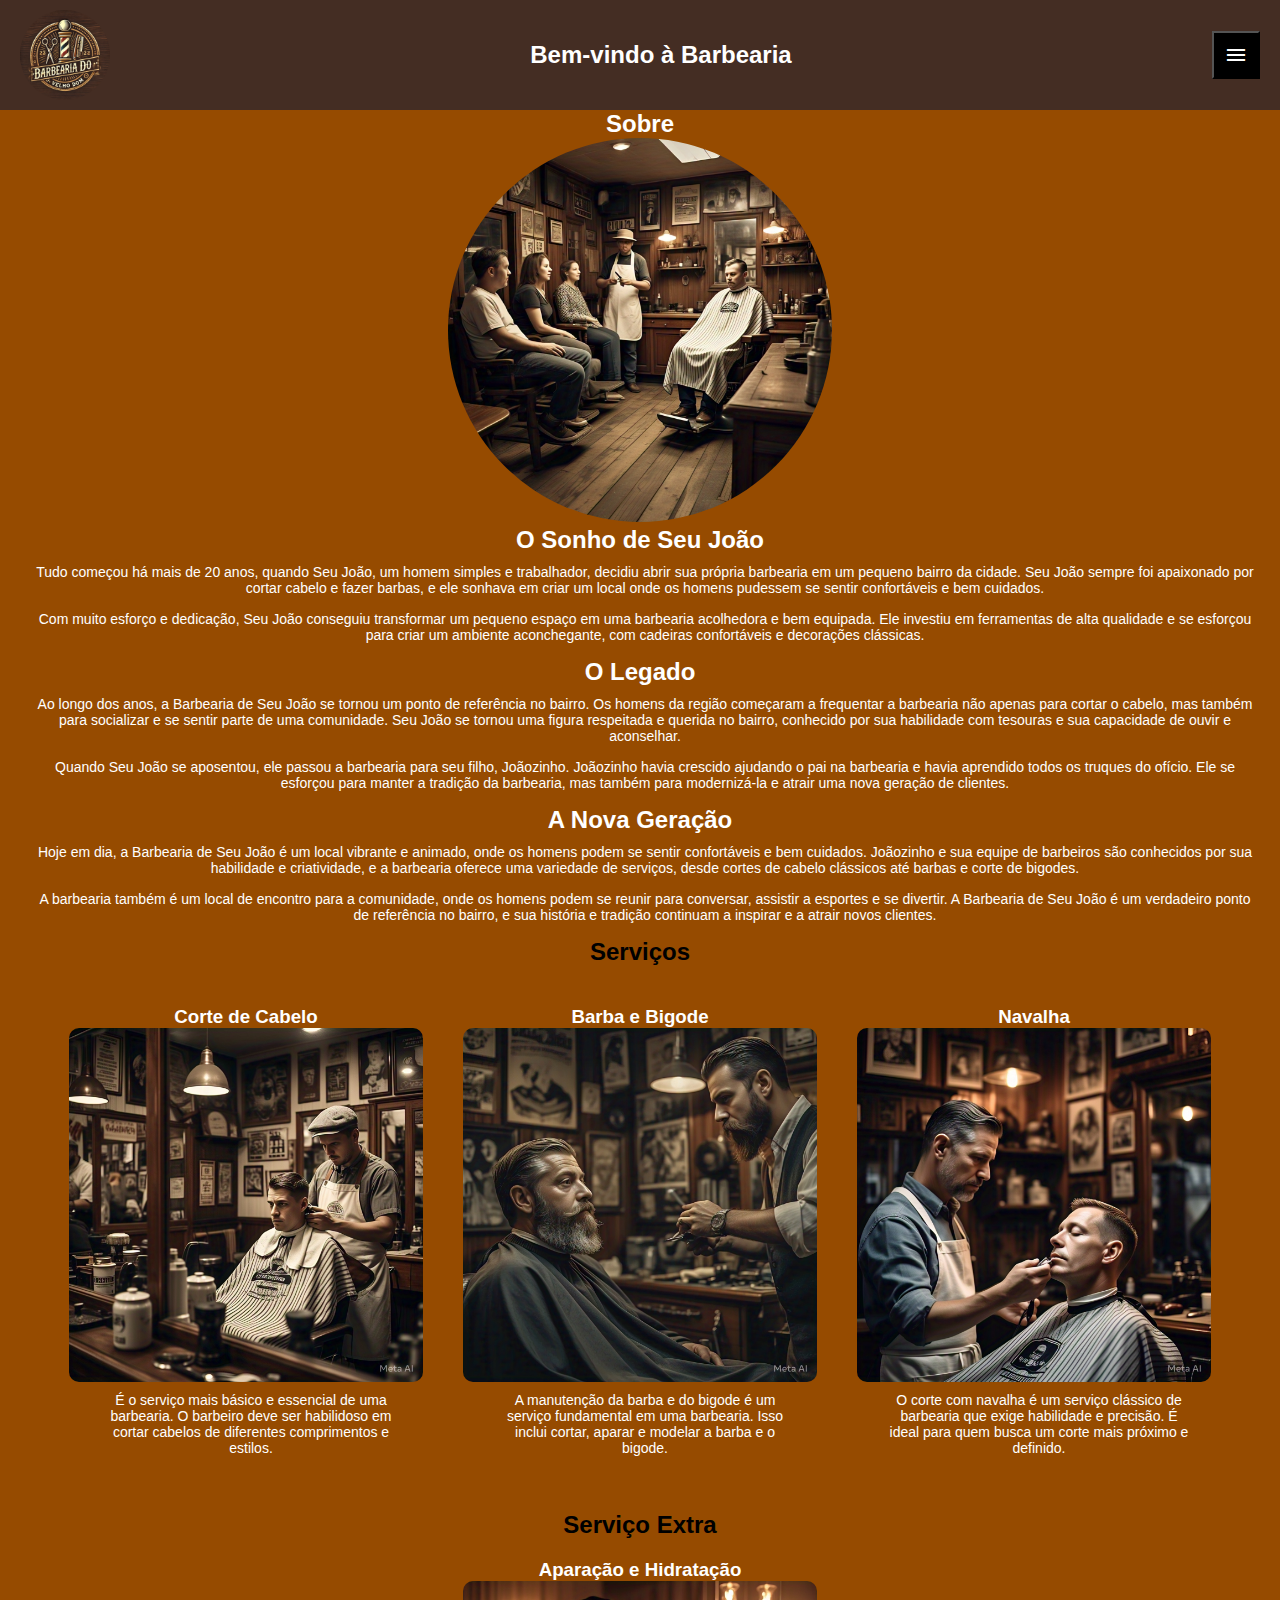
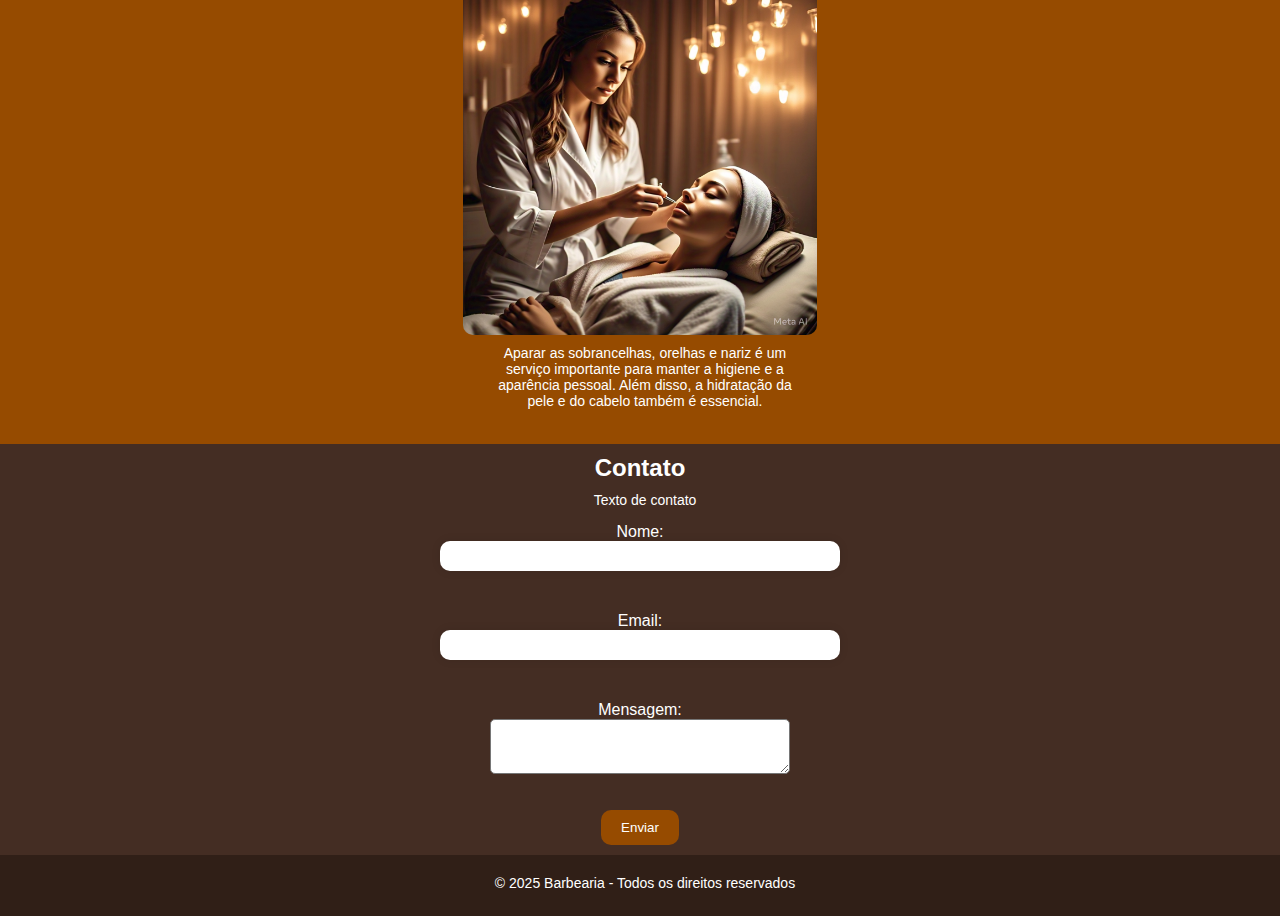
==== index.html @ 8e46d8b0 "subindo o primeiro projeto da barbearia" ====
<!DOCTYPE html>
<html lang="pt-BR">

<head>
    <meta charset="UTF-8">
    <meta name="viewport" content="width=device-width, initial-scale=1.0">
    <link rel="stylesheet" href="./css/styles.css">
    <script src="./js/script.js" defer></script>
    <link rel="stylesheet" href="https://fonts.googleapis.com/icon?family=Material+Icons">
    <link rel="icon" type="image/x-icon" href="./img/logo.webp">
    <title>BarberShop</title>
</head>

<body>
    <header class="header">
        <img class='logo' src="./img/logo.webp" alt="Logo da Barbearia" />
        <h1>Bem-vindo à Barbearia</h1>
        <button id="menu" class="material-icons" onclick="clickMenu()">menu</button>
        <menu id="menuItens">
            <ul class="link-lista">
                <a href="./index.html">Home</a>
                <a href="./Pages/produtos.html">Produtos</a>
                <a href="./Pages/barbeiros.html">Barbeiros</a>
                <a href="./Pages/agenda.html">Agendar</a>
                <a href="#">Reserva</a>
            </ul>
        </menu>
    </header>
    <main>
        <section id="sobre">
            <h2>Sobre</h2>
            <img class="imagem" src="./img/Imagem1.jpeg" alt="Nossa Barbearia">
            <h2>O Sonho de Seu João</h2>
            <p>Tudo começou há mais de 20 anos, quando Seu João, um homem simples e trabalhador, decidiu abrir sua
                própria barbearia em um pequeno bairro da cidade. Seu João sempre foi apaixonado por cortar cabelo e
                fazer barbas, e ele sonhava em criar um local onde os homens pudessem se sentir confortáveis e bem
                cuidados.</p>
            <p>Com muito esforço e dedicação, Seu João conseguiu transformar um pequeno espaço em uma barbearia
                acolhedora e bem equipada. Ele investiu em ferramentas de alta qualidade e se esforçou para criar um
                ambiente aconchegante, com cadeiras confortáveis e decorações clássicas.</p>
            <h2>O Legado</h2>
            <p>Ao longo dos anos, a Barbearia de Seu João se tornou um ponto de referência no bairro. Os homens da
                região começaram a frequentar a barbearia não apenas para cortar o cabelo, mas também para socializar e
                se sentir parte de uma comunidade. Seu João se tornou uma figura respeitada e querida no bairro,
                conhecido por sua habilidade com tesouras e sua capacidade de ouvir e aconselhar.</p>
            <p>Quando Seu João se aposentou, ele passou a barbearia para seu filho, Joãozinho. Joãozinho havia crescido
                ajudando o pai na barbearia e havia aprendido todos os truques do ofício. Ele se esforçou para manter a
                tradição da barbearia, mas também para modernizá-la e atrair uma nova geração de clientes.</p>
            <h2>A Nova Geração</h2>
            <p>Hoje em dia, a Barbearia de Seu João é um local vibrante e animado, onde os homens podem se sentir
                confortáveis e bem cuidados. Joãozinho e sua equipe de barbeiros são conhecidos por sua habilidade e
                criatividade, e a barbearia oferece uma variedade de serviços, desde cortes de cabelo clássicos até
                barbas e corte de bigodes.</p>
            <p>A barbearia também é um local de encontro para a comunidade, onde os homens podem se reunir para
                conversar, assistir a esportes e se divertir. A Barbearia de Seu João é um verdadeiro ponto de
                referência no bairro, e sua história e tradição continuam a inspirar e a atrair novos clientes.</p>
        </section>


        <section id="servicos">
            <h2>Serviços</h2>
            <ul class="servicos-lista">
                <li class="servico">
                    <h3>Corte de Cabelo</h3>
                    <div class="servico-imagem-container">
                        <img class="servico-imagem" src="./img/Serviço1.jpeg" alt="serviço de corte">
                    </div>
                    <p>É o serviço mais básico e essencial de uma barbearia. 
                        O barbeiro deve ser habilidoso em cortar cabelos de diferentes comprimentos e estilos.</p>
                </li>
                <li class="servico">
                    <h3>Barba e Bigode</h3>
                    <div class="servico-imagem-container">
                        <img class="servico-imagem" src="./img/Serviço 2.jpeg" alt="Serviço Barba e Bigode">
                    </div>
                    <p>A manutenção da barba e do bigode é um serviço fundamental em uma barbearia. 
                        Isso inclui cortar, aparar e modelar a barba e o bigode.</p>
                </li>
                <li class="servico">
                    <h3>Navalha</h3>
                    <div class="servico-imagem-container">
                        <img class="servico-imagem" src="./img/Serviço 3.jpeg" alt="Serviço Navalha">
                    </div>
                    <p>O corte com navalha é um serviço clássico de barbearia que exige habilidade e precisão. 
                        É ideal para quem busca um corte mais próximo e definido.</p>
                </li>
                <li class="servico">
                    <h2>Serviço Extra</h2>
                    <h3>Aparação e Hidratação</h3>
                    <div class="servico-imagem-container">
                        <img class="servico-imagem" src="./img/Serviço_a_parte.jpeg" alt="Serviço Aparação e Hidratação">
                    </div>
                    <p>Aparar as sobrancelhas, orelhas e nariz é um serviço importante para manter a higiene e a aparência pessoal. 
                        Além disso, a hidratação da pele e do cabelo também é essencial.</p>
                </li>
            </ul>
        </section>


        <section id="contato">
            <h2>Contato</h2>
            <p>Texto de contato</p>
            <form>
                <label for="nome">Nome:</label>
                <input type="text" id="nome" name="nome"><br><br>
                <label for="email">Email:</label>
                <input type="email" id="email" name="email"><br><br>
                <label for="mensagem">Mensagem:</label>
                <textarea id="mensagem" name="mensagem"></textarea><br><br>
                <button>Enviar</button>
            </form>
        </section>


        <footer>
            <p>&copy; 2025 Barbearia - Todos os direitos reservados</p>
        </footer>
    </main>
</body>

</html>
---- css/styles.css ----
* {
    margin: 0;
    padding: 0;
    box-sizing: border-box;
    font-family: "Roboto", sans-serif;
}

main {
    background-color: #964B00;
    color: #ffffff;
    text-align: center;
}


body {
    margin: 0;
    padding: 0;
}

header {
    display: flex;
    align-items: center;
    justify-content: space-between;
    padding: 10px 20px;
    background-color: #442d23;
    color: #ffffff;
}

.logo {
    height: 90px;
    border-radius: 50%;
}

h1 {
    margin: 0;
    font-size: 24px;
}

p {
    margin: 10px 20px 15px 30px;
    font-size: 14px;
}


.navbar {
    display: flex;
    align-items: center;
}

menu {
    display: none;
}

.link-lista {
    display: flex;
    flex-direction: column;
    list-style: none;
    margin: 0;
    padding: 0;
}

.link-lista a {
    color: #ffffff;
    text-decoration: none;
    font-size: 16px;
}

.link-lista a:hover {
    text-decoration: underline;
}

button#menu {
    background-color: rgb(0, 0, 0);
    color: #ffffff;
    display: block;
    text-align: center;
    padding: 10px;
    cursor: pointer;
}

button#menu:hover {
    background-color: #ffffff;
    color: #000000;
}

#popUp {
    position: absolute;
    top: 70px;
}

#menuItens {
    color: #ffffff;
    background-color: #442d23;
    position: absolute;
    text-align: center;
    padding: 20px;
    border-radius: 5px;
    top: 90px;
    right: 18px;
}

.sobre {
    display: flex;
    justify-content: center;
    align-items: center;
}

.imagem {
    width: 30%;
    height: auto;
    border-radius: 50%;
}

.servicos-lista {
    list-style: none;
    padding: 0;
    margin: 0;
    display: flex;
    flex-wrap: wrap;
    justify-content: center;
}

.servico {
    margin: 20px;
    width: calc(30% - 30px);
    display: flex;
    flex-direction: column;
    align-items: center;
}

.servico-imagem-container {
    width: 100%;
    padding-bottom: 100%;
    position: relative;
}

.servico-imagem {
    position: absolute;
    top: 0;
    left: 0;
    width: 100%;
    height: 100%;
    object-fit: cover;
    border-radius: 10px;
}

#servicos h2 {
    margin-bottom: 20px;
    color: #000000;
}

#contato {
    background-color: #442d23;
    color: #ffffff;
    text-align: center;
    padding: 10px;
}

#contato form {
    display: flex;
    flex-direction: column;
    align-items: center;
}

#contato input {
    width: 400px;
    height: 30px;
    padding: 5px;
    margin-bottom: 5px;
    border: none;
    border-radius: 10px;
    box-shadow: 0 0 10px rgba(0, 0, 0, 0.1);
    text-align: left;
    font-weight: bold;
}

#contato textarea {
    width: 300px;
    height: 55px;
    padding: 5px;
    border-radius: 5px;
}

#contato button {
    padding: 10px 20px;
    background-color: #964B00;
    color: #ffffff;
    border: none;
    border-radius: 10px;
    cursor: pointer;
}

#contato button:hover {
    background-color: #7a3f00;
}

footer {
    background-color: #301f17;
    color: #ffffff;
    text-align: center;
    padding: 10px;
}


/* Estilos para telas menores (menu sanduíche) */
@media (max-width: 768px) {
    .menu-icon {
        display: block;
    }

    .nav-links {
        display: none;
        flex-direction: column;
        position: absolute;
        top: 60px;
        left: 0;
        background-color: #333;
        width: 100%;
        padding: 10px 0;
    }

    .nav-links.active {
        display: flex;
    }

    .nav-links li {
        margin: 10px 0;
        text-align: center;
    }
}
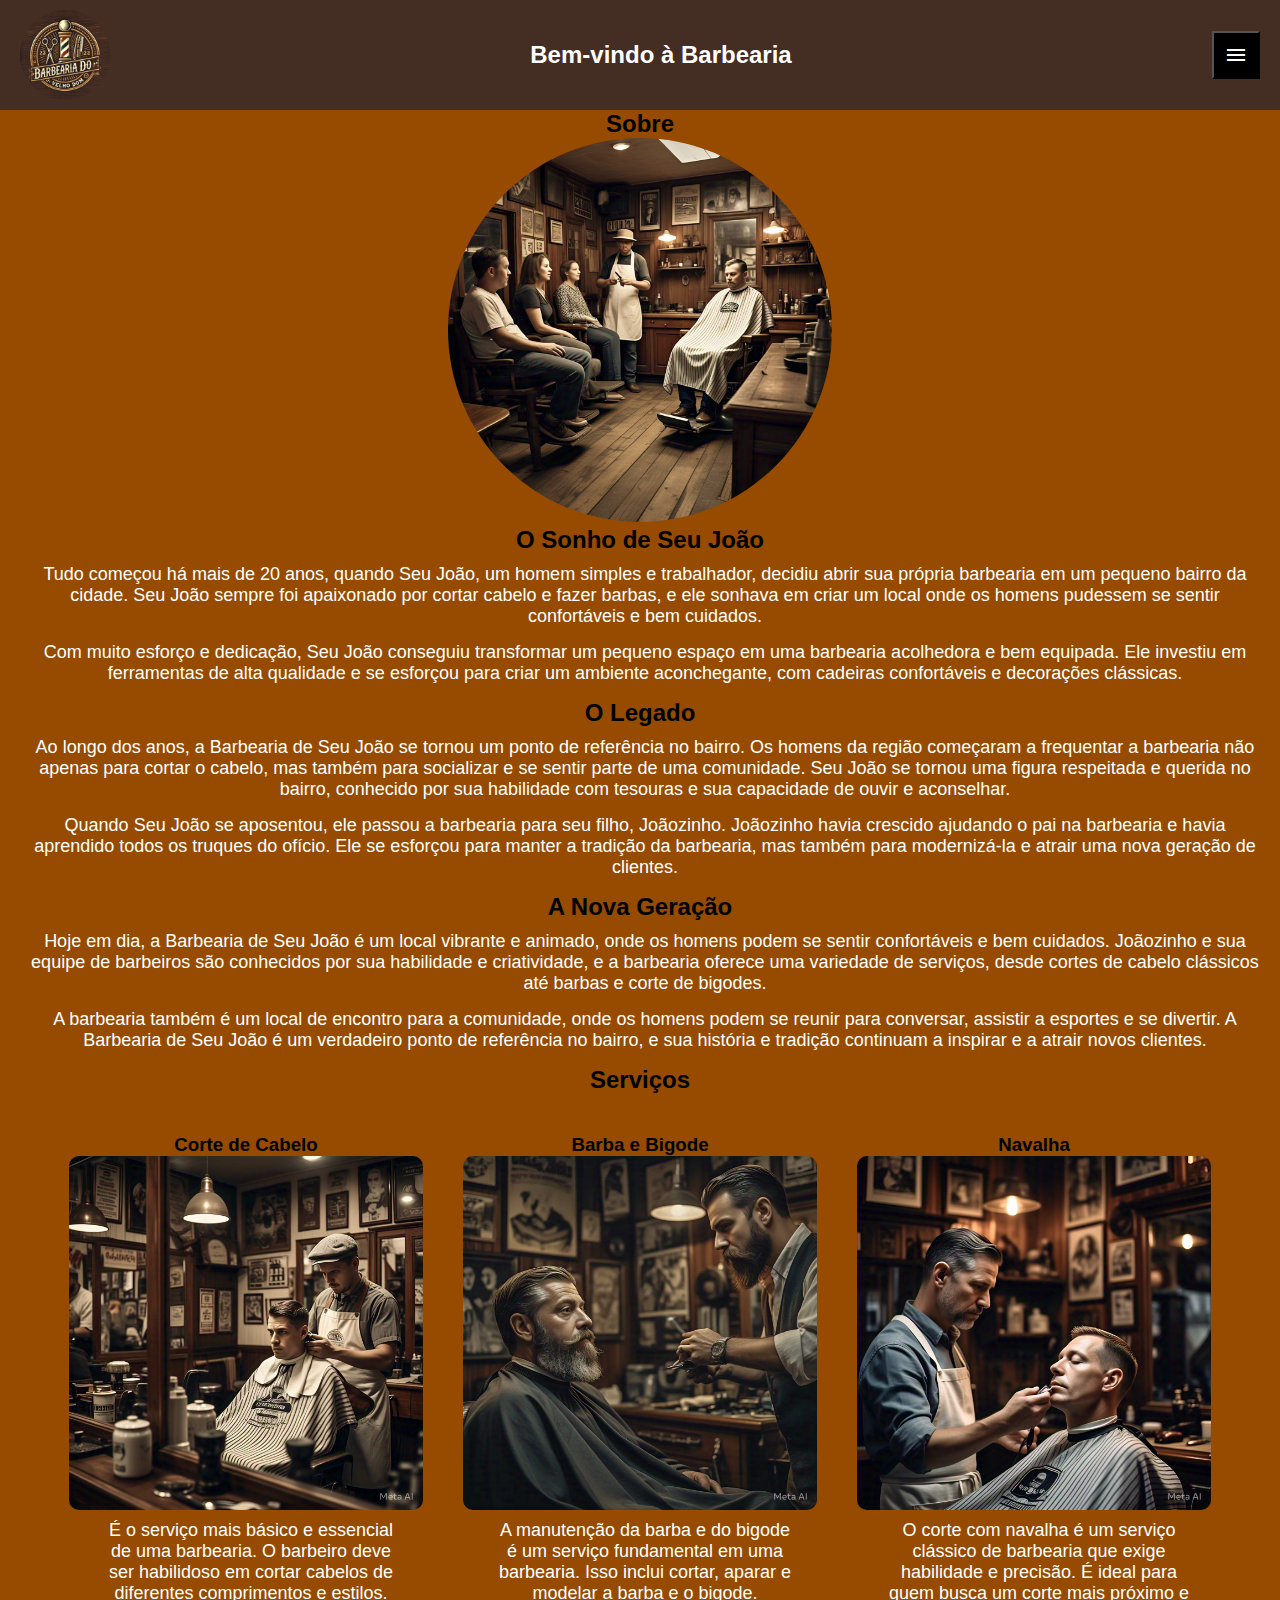
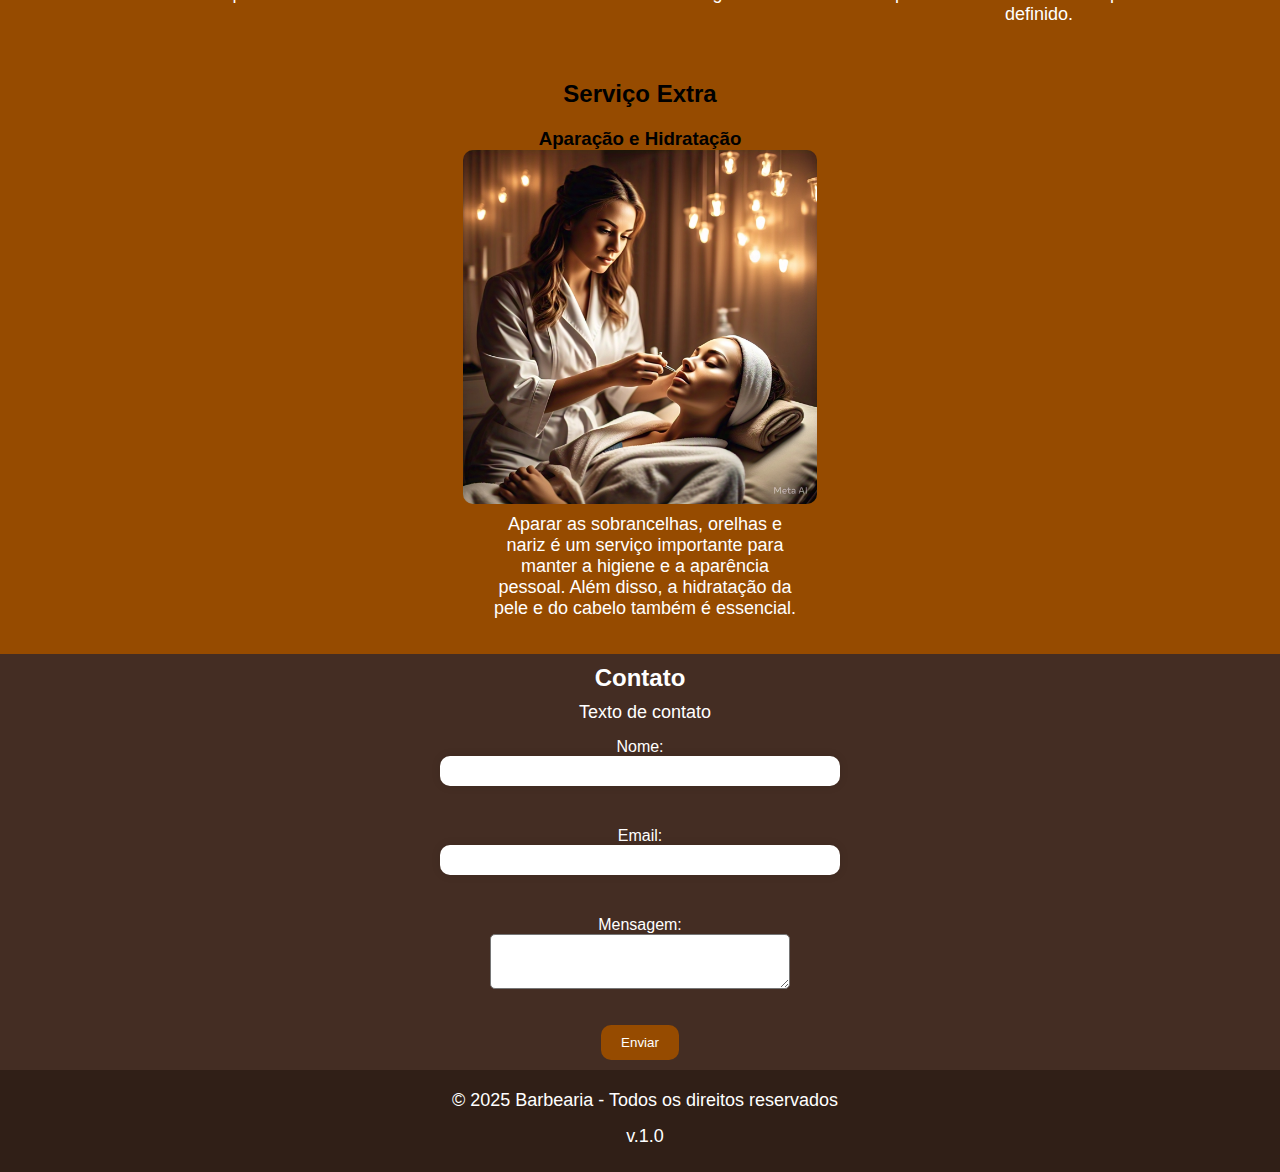
==== commit 46ba7804: "subindo novas altarações do projeto" ====
--- a/index.html
+++ b/index.html
@@ -22,7 +22,7 @@
                 <a href="./Pages/produtos.html">Produtos</a>
                 <a href="./Pages/barbeiros.html">Barbeiros</a>
                 <a href="./Pages/agenda.html">Agendar</a>
-                <a href="#">Reserva</a>
+                <a href="./Pages/carrinho.html">Carrinho</a>
             </ul>
         </menu>
     </header>
@@ -95,25 +95,24 @@
                 </li>
             </ul>
         </section>
-
-
         <section id="contato">
             <h2>Contato</h2>
             <p>Texto de contato</p>
-            <form>
-                <label for="nome">Nome:</label>
-                <input type="text" id="nome" name="nome"><br><br>
-                <label for="email">Email:</label>
-                <input type="email" id="email" name="email"><br><br>
-                <label for="mensagem">Mensagem:</label>
-                <textarea id="mensagem" name="mensagem"></textarea><br><br>
-                <button>Enviar</button>
+            <form id="form-contato">
+              <label for="nome">Nome:</label>
+              <input type="text" id="nome" name="nome"><br><br>
+              <label for="email">Email:</label>
+              <input type="email" id="email" name="email"><br><br>
+              <label for="mensagem">Mensagem:</label>
+              <textarea id="mensagem" name="mensagem"></textarea><br><br>
+              <button id="enviar-form">Enviar</button>
+              <div id="mensagem-sucesso">Formulário enviado com sucesso!</div>
+              <div id="mensagem-erro"></div>
             </form>
-        </section>
-
-
+          </section>
         <footer>
             <p>&copy; 2025 Barbearia - Todos os direitos reservados</p>
+            <p>v.1.0</p>
         </footer>
     </main>
 </body>
--- a/css/styles.css
+++ b/css/styles.css
@@ -7,7 +7,6 @@
 
 main {
     background-color: #964B00;
-    color: #ffffff;
     text-align: center;
 }
 
@@ -38,7 +37,8 @@
 
 p {
     margin: 10px 20px 15px 30px;
-    font-size: 14px;
+    font-size: 18px;
+    color: #ffffff;
 }
 
 
@@ -194,6 +194,19 @@
     background-color: #7a3f00;
 }
 
+#mensagem-sucesso {
+    display: none;
+    color: green;
+    font-weight: bold;
+    margin-bottom: 10px;
+}
+
+#mensagem-erro {
+    display: none;
+    color: red;
+    font-weight: bold;
+    margin-bottom: 10px;
+}
 footer {
     background-color: #301f17;
     color: #ffffff;
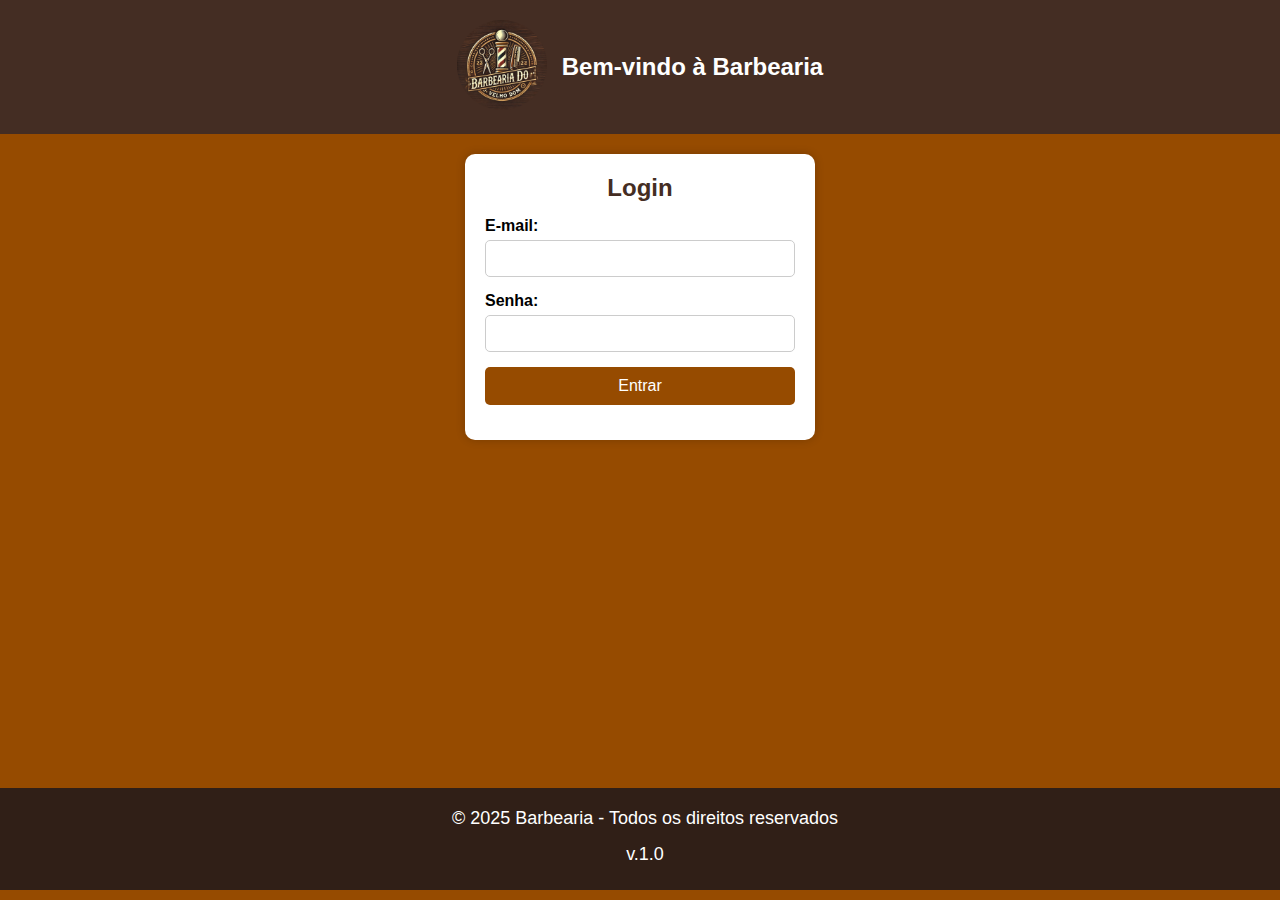
==== commit ec758189: "subindo novas altarações do projeto1.0v" ====
--- a/index.html
+++ b/index.html
@@ -4,117 +4,40 @@
 <head>
     <meta charset="UTF-8">
     <meta name="viewport" content="width=device-width, initial-scale=1.0">
+    <title>Login</title>
+    <link rel="icon" type="image/x-icon" href="./img/logo.webp">
+    <link rel="stylesheet" href="https://fonts.googleapis.com/icon?family=Material+Icons">
     <link rel="stylesheet" href="./css/styles.css">
-    <script src="./js/script.js" defer></script>
-    <link rel="stylesheet" href="https://fonts.googleapis.com/icon?family=Material+Icons">
-    <link rel="icon" type="image/x-icon" href="./img/logo.webp">
-    <title>BarberShop</title>
+    <link rel="stylesheet" href="./css/login.css">
+    <script src="./js/login.js" defer></script>
 </head>
 
 <body>
     <header class="header">
-        <img class='logo' src="./img/logo.webp" alt="Logo da Barbearia" />
+        <a href="/Baber/index.html">
+            <img class="logo" src="./img/logo.webp" alt="Logo da Barbearia" />
+        </a>
         <h1>Bem-vindo à Barbearia</h1>
-        <button id="menu" class="material-icons" onclick="clickMenu()">menu</button>
-        <menu id="menuItens">
-            <ul class="link-lista">
-                <a href="./index.html">Home</a>
-                <a href="./Pages/produtos.html">Produtos</a>
-                <a href="./Pages/barbeiros.html">Barbeiros</a>
-                <a href="./Pages/agenda.html">Agendar</a>
-                <a href="./Pages/carrinho.html">Carrinho</a>
-            </ul>
-        </menu>
     </header>
-    <main>
-        <section id="sobre">
-            <h2>Sobre</h2>
-            <img class="imagem" src="./img/Imagem1.jpeg" alt="Nossa Barbearia">
-            <h2>O Sonho de Seu João</h2>
-            <p>Tudo começou há mais de 20 anos, quando Seu João, um homem simples e trabalhador, decidiu abrir sua
-                própria barbearia em um pequeno bairro da cidade. Seu João sempre foi apaixonado por cortar cabelo e
-                fazer barbas, e ele sonhava em criar um local onde os homens pudessem se sentir confortáveis e bem
-                cuidados.</p>
-            <p>Com muito esforço e dedicação, Seu João conseguiu transformar um pequeno espaço em uma barbearia
-                acolhedora e bem equipada. Ele investiu em ferramentas de alta qualidade e se esforçou para criar um
-                ambiente aconchegante, com cadeiras confortáveis e decorações clássicas.</p>
-            <h2>O Legado</h2>
-            <p>Ao longo dos anos, a Barbearia de Seu João se tornou um ponto de referência no bairro. Os homens da
-                região começaram a frequentar a barbearia não apenas para cortar o cabelo, mas também para socializar e
-                se sentir parte de uma comunidade. Seu João se tornou uma figura respeitada e querida no bairro,
-                conhecido por sua habilidade com tesouras e sua capacidade de ouvir e aconselhar.</p>
-            <p>Quando Seu João se aposentou, ele passou a barbearia para seu filho, Joãozinho. Joãozinho havia crescido
-                ajudando o pai na barbearia e havia aprendido todos os truques do ofício. Ele se esforçou para manter a
-                tradição da barbearia, mas também para modernizá-la e atrair uma nova geração de clientes.</p>
-            <h2>A Nova Geração</h2>
-            <p>Hoje em dia, a Barbearia de Seu João é um local vibrante e animado, onde os homens podem se sentir
-                confortáveis e bem cuidados. Joãozinho e sua equipe de barbeiros são conhecidos por sua habilidade e
-                criatividade, e a barbearia oferece uma variedade de serviços, desde cortes de cabelo clássicos até
-                barbas e corte de bigodes.</p>
-            <p>A barbearia também é um local de encontro para a comunidade, onde os homens podem se reunir para
-                conversar, assistir a esportes e se divertir. A Barbearia de Seu João é um verdadeiro ponto de
-                referência no bairro, e sua história e tradição continuam a inspirar e a atrair novos clientes.</p>
-        </section>
+    
+    <div class="login-container">
+        <h2>Login</h2>
+        <form id="login-form">
+            <label for="email">E-mail:</label>
+            <input type="email" id="email" name="email" required>
 
+            <label for="password">Senha:</label>
+            <input type="password" id="password" name="password" required>
 
-        <section id="servicos">
-            <h2>Serviços</h2>
-            <ul class="servicos-lista">
-                <li class="servico">
-                    <h3>Corte de Cabelo</h3>
-                    <div class="servico-imagem-container">
-                        <img class="servico-imagem" src="./img/Serviço1.jpeg" alt="serviço de corte">
-                    </div>
-                    <p>É o serviço mais básico e essencial de uma barbearia. 
-                        O barbeiro deve ser habilidoso em cortar cabelos de diferentes comprimentos e estilos.</p>
-                </li>
-                <li class="servico">
-                    <h3>Barba e Bigode</h3>
-                    <div class="servico-imagem-container">
-                        <img class="servico-imagem" src="./img/Serviço 2.jpeg" alt="Serviço Barba e Bigode">
-                    </div>
-                    <p>A manutenção da barba e do bigode é um serviço fundamental em uma barbearia. 
-                        Isso inclui cortar, aparar e modelar a barba e o bigode.</p>
-                </li>
-                <li class="servico">
-                    <h3>Navalha</h3>
-                    <div class="servico-imagem-container">
-                        <img class="servico-imagem" src="./img/Serviço 3.jpeg" alt="Serviço Navalha">
-                    </div>
-                    <p>O corte com navalha é um serviço clássico de barbearia que exige habilidade e precisão. 
-                        É ideal para quem busca um corte mais próximo e definido.</p>
-                </li>
-                <li class="servico">
-                    <h2>Serviço Extra</h2>
-                    <h3>Aparação e Hidratação</h3>
-                    <div class="servico-imagem-container">
-                        <img class="servico-imagem" src="./img/Serviço_a_parte.jpeg" alt="Serviço Aparação e Hidratação">
-                    </div>
-                    <p>Aparar as sobrancelhas, orelhas e nariz é um serviço importante para manter a higiene e a aparência pessoal. 
-                        Além disso, a hidratação da pele e do cabelo também é essencial.</p>
-                </li>
-            </ul>
-        </section>
-        <section id="contato">
-            <h2>Contato</h2>
-            <p>Texto de contato</p>
-            <form id="form-contato">
-              <label for="nome">Nome:</label>
-              <input type="text" id="nome" name="nome"><br><br>
-              <label for="email">Email:</label>
-              <input type="email" id="email" name="email"><br><br>
-              <label for="mensagem">Mensagem:</label>
-              <textarea id="mensagem" name="mensagem"></textarea><br><br>
-              <button id="enviar-form">Enviar</button>
-              <div id="mensagem-sucesso">Formulário enviado com sucesso!</div>
-              <div id="mensagem-erro"></div>
-            </form>
-          </section>
-        <footer>
-            <p>&copy; 2025 Barbearia - Todos os direitos reservados</p>
-            <p>v.1.0</p>
-        </footer>
-    </main>
+            <button type="submit">Entrar</button>
+        </form>
+        <p id="login-error" class="error-message"></p>
+    </div>
+    
+    <footer>
+        <p>&copy; 2025 Barbearia - Todos os direitos reservados</p>
+        <p>v.1.0</p>
+    </footer>
 </body>
 
 </html>--- a/css/login.css
+++ b/css/login.css
@@ -0,0 +1,104 @@
+* {
+    margin: 0;
+    padding: 0;
+    box-sizing: border-box;
+    font-family: "Roboto", sans-serif;
+}
+
+body {
+    background-color: #964B00;
+    display: flex;
+    flex-direction: column;
+    align-items: center;
+    justify-content: center;
+    text-align: center;
+    color: #ffffff;
+    margin: 0;
+    padding: 0;
+}
+
+.header {
+    display: flex;
+    align-items: center;
+    justify-content: center;
+    width: 100%;
+    margin: 0;
+    padding: 20px;
+    background-color: #442d23;
+}
+
+.logo {
+    height: 90px;
+    border-radius: 50%;
+    margin-right: 15px;
+}
+
+h1 {
+    font-size: 24px;
+}
+
+.login-container {
+    background-color: #ffffff;
+    padding: 20px;
+    border-radius: 10px;
+    box-shadow: 0px 0px 10px rgba(0, 0, 0, 0.2);
+    width: 100%;
+    max-width: 350px;
+    color: #000000;
+    margin-top: 20px;
+    
+}
+
+h2 {
+    margin-bottom: 15px;
+    color: #442d23;
+}
+
+form {
+    display: flex;
+    flex-direction: column;
+}
+
+label {
+    text-align: left;
+    font-weight: bold;
+    margin-bottom: 5px;
+}
+
+input {
+    width: 100%;
+    padding: 10px;
+    margin-bottom: 15px;
+    border: 1px solid #ccc;
+    border-radius: 5px;
+}
+
+button {
+    padding: 10px;
+    background-color: #964B00;
+    color: #ffffff;
+    border: none;
+    border-radius: 5px;
+    cursor: pointer;
+    font-size: 16px;
+    transition: 0.3s;
+}
+
+button:hover {
+    background-color: #7a3f00;
+}
+
+.error-message {
+    color: red;
+    font-size: 14px;
+    margin-top: 10px;
+}
+
+footer {
+    position: absolute;
+    bottom: 10px;
+    text-align: center;
+    width: 100%;
+    color: #ffffff;
+    font-size: 14px;
+}
